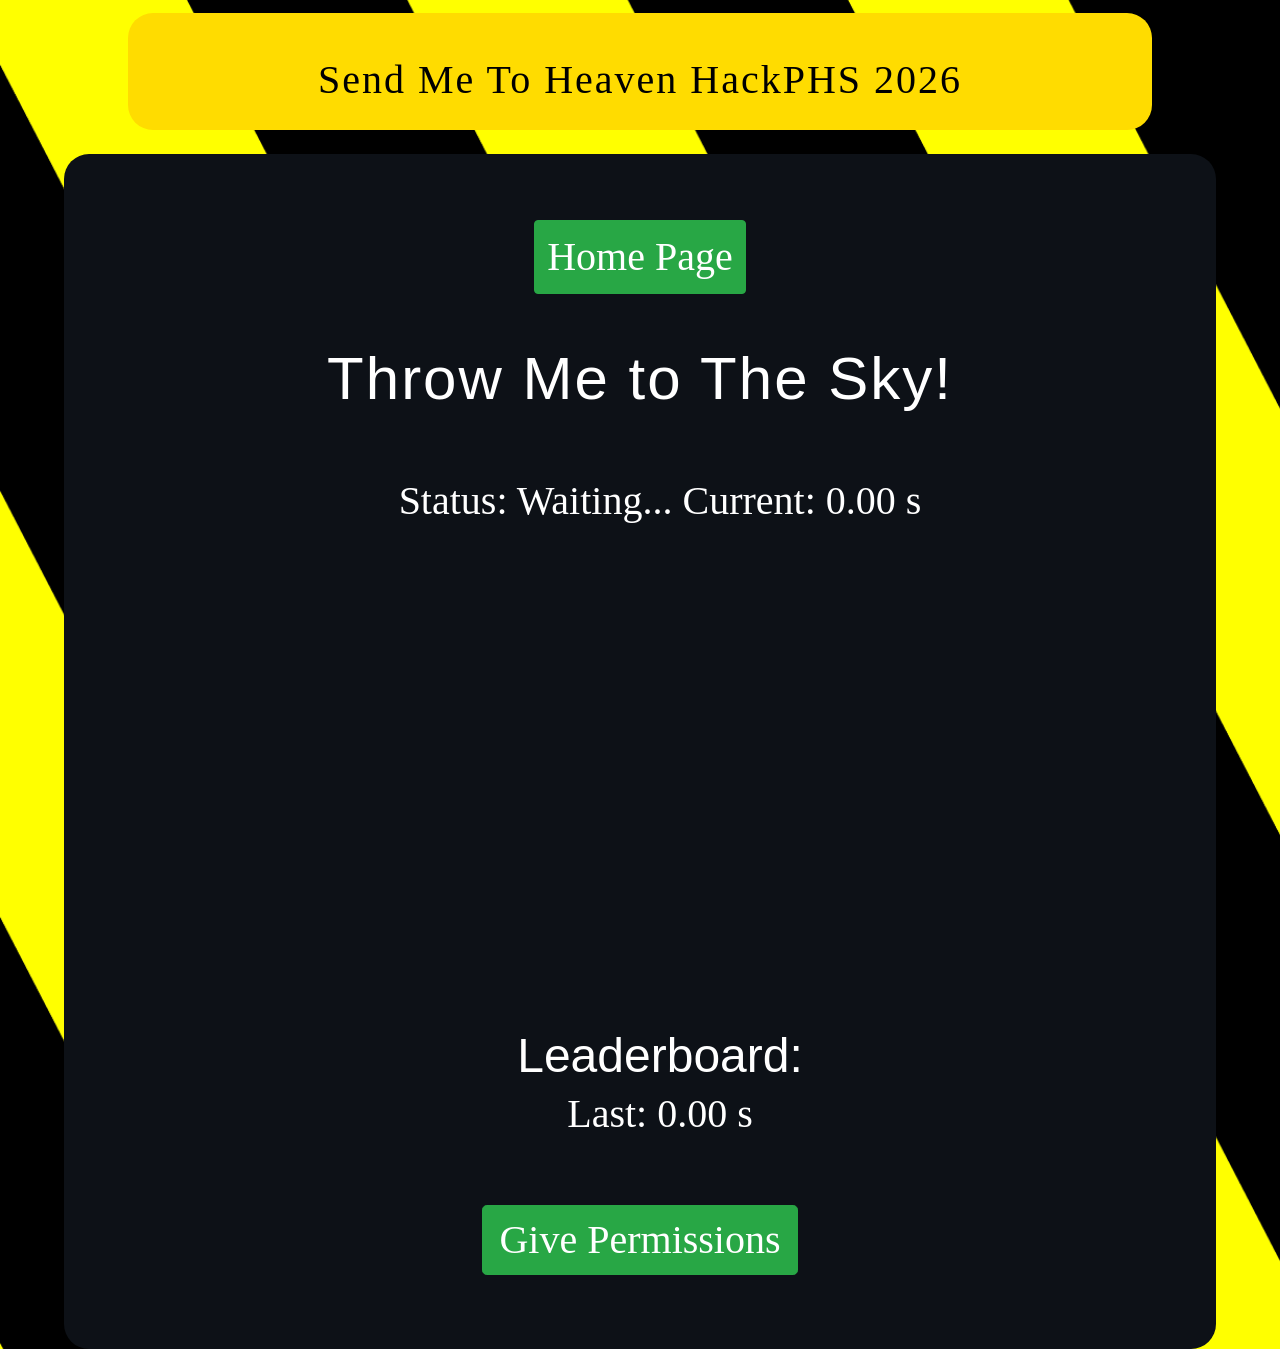
==== timetofly.html @ 19fb99b3 "Add files via upload" ====
<!doctype html>
<html lang="en">
  <head>
    <meta charset="utf-8">

    <title>To The Skies!</title>
    <link rel="stylesheet" href="https://cdn.jsdelivr.net/npm/bootstrap@4.4.1/dist/css/bootstrap.min.css" integrity="sha384-Vkoo8x4CGsO3+Hhxv8T/Q5PaXtkKtu6ug5TOeNV6gBiFeWPGFN9MuhOf23Q9Ifjh" crossorigin="anonymous">
    <link rel="stylesheet" href="style.css">    
    <style>
      #demo-div {color: white;}
      #demo-div span, #demo-div #num-observed-events {color: white;}
      h4 {margin-top: 0.0rem; font-size:3rem;margin-bottom: 0.0rem;}
      #demo-div li {line-height: 35px;}
      #demo-div ul {margin-bottom: 0.66rem;}
      h3 { font-size: 0 ; margin-top: 0.0rem;margin-bottom: 0.0rem;}
    </style>
</head>
<body>

    <center>
   <header><nav><br>
    <h1><a href="index.html"> Send Me To Heaven HackPHS 2026 </a>
    </h1></center>
</nav></header>    <br>
                 
   <div class="content"><nav><center>
    <center>

<main role="main" class="container">

<div class="p-3 mb-2 " id="demo-div">
  <a href="index.html" class="btn btn-success"> Home Page </a>

<h3 style="margin-top:1rem;">Num. of datapoints: <span class="badge badge-warning" id="num-observed-events">0</span></h3>


  <ul>
  <h3>X-axis (&beta;): <span id="Orientation_b">0</span><span>&deg;</span></h3>
  <h3>Y-axis (&gamma;): <span id="Orientation_g">0</span><span>&deg;</span></h3>
  <h3>Z-axis (&alpha;): <span id="Orientation_a">0</span><span>&deg;</span></h3>
</ul>

<ul>
  <h3>X-axis: <span id="Accelerometer_x">0</span><span> m/s<sup>2</sup></span></h3>
  <h3>Y-axis: <span id="Accelerometer_y">0</span><span> m/s<sup>2</sup></span></h3>
  <h3>Z-axis: <span id="Accelerometer_z">0</span><span> m/s<sup>2</sup></span></h3>
  <h3>Data Interval: <span id="Accelerometer_i">0</span><span> ms</span></h3>
</ul>


<ul>
  <h3>X-axis: <span id="Accelerometer_gx">0</span><span> m/s<sup>2</sup></span></h3>
  <h3>Y-axis: <span id="Accelerometer_gy">0</span><span> m/s<sup>2</sup></span></h3>
  <h3>Z-axis: <span id="Accelerometer_gz">0</span><span> m/s<sup>2</sup></span></h3>
</ul>



<h1 style="margin-top:0.75rem;">Throw Me to The Sky!</h4>
<br><br>


<ul>
  <p>Status: <span id="AirTime_status">Waiting...</span></h3>
  Current: <span id="AirTime_current">0.00</span><span> s</span></h3></p>

  <br>  <br>
  <br>
  <br>

  <br>  <br>
  <br>
  <br>

  <br>  <br>
  <br>
  <br>


  <br>  <br>
  <br>
  <br>
  <br>  <br>
  <br>
  <br>

  <h4>Leaderboard:</h4>

  <p>Last: <span id="AirTime_last">0.00</span><span> s</span></h3></p>
  <h3>Max: <span id="AirTime_max">0.00</span><span> s</span></h3>
</ul>

    <ul id="myList"></ul>

<ul>
  <h3>X-axis: <span id="Gyroscope_x">0</span><span>&deg;/s</span></h3>
  <h3>Y-axis: <span id="Gyroscope_y">0</span><span>&deg;/s</span></h3>
  <h3>Z-axis: <span id="Gyroscope_z">0</span><span>&deg;/s</span></h3>
</ul>
<br>
<a id="start_demo" class="btn btn-lg btn-success py-1" href="#" role="button">Give Permissions</a>


</div>
</main>

<script>

function handleOrientation(event) {
  updateFieldIfNotNull('Orientation_a', event.alpha);
  updateFieldIfNotNull('Orientation_b', event.beta);
  updateFieldIfNotNull('Orientation_g', event.gamma);
  incrementEventCount();
}

function incrementEventCount(){
  let counterElement = document.getElementById("num-observed-events")
  let eventCount = parseInt(counterElement.innerHTML)
  counterElement.innerHTML = eventCount + 1;
}

function updateFieldIfNotNull(fieldName, value, precision=10){
  if (value != null)
    document.getElementById(fieldName).innerHTML = value.toFixed(precision);
}

let inAir = false;
let airStartTime = null;
let lastAirTime = 0;
let maxAirTime = 0;

  function handleMotion(event) {
  updateFieldIfNotNull('Accelerometer_gx', event.accelerationIncludingGravity.x);
  updateFieldIfNotNull('Accelerometer_gy', event.accelerationIncludingGravity.y);
  updateFieldIfNotNull('Accelerometer_gz', event.accelerationIncludingGravity.z);

  updateFieldIfNotNull('Accelerometer_x', event.acceleration.x);
  updateFieldIfNotNull('Accelerometer_y', event.acceleration.y);
  updateFieldIfNotNull('Accelerometer_z', event.acceleration.z);

  updateFieldIfNotNull('Accelerometer_i', event.interval, 2);

  updateFieldIfNotNull('Gyroscope_z', event.rotationRate.alpha);
  updateFieldIfNotNull('Gyroscope_x', event.rotationRate.beta);
  updateFieldIfNotNull('Gyroscope_y', event.rotationRate.gamma);
  

  let gx = event.accelerationIncludingGravity.x;
  let gy = event.accelerationIncludingGravity.y;
  let gz = event.accelerationIncludingGravity.z;

  if (gx !== null && gy !== null && gz !== null) {
    
    let totalAcc = Math.sqrt(gx * gx + gy * gy + gz * gz);
    let freeFallThreshold = 2.5;
    let now = performance.now();

    if (!inAir && totalAcc < freeFallThreshold) {
      inAir = true;
      airStartTime = now;
      document.getElementById('AirTime_status').innerHTML = "AHHHHHHHHH";
    } else if (inAir && totalAcc >= freeFallThreshold) {

      inAir = false;
      let duration = (now - airStartTime) / 1000; // Convert ms to seconds
      if (duration > 0.05 && duration < 3.0) {
        lastAirTime = duration;
        func2();
        if (duration > maxAirTime) {
          maxAirTime = duration;
        }
        document.getElementById('AirTime_last').innerHTML = lastAirTime.toFixed(2);
        document.getElementById('AirTime_max').innerHTML = maxAirTime.toFixed(2);
      }
      document.getElementById('AirTime_status').innerHTML = "Landed";
    }

    if (inAir) {
      let currentDuration = (now - airStartTime) / 1000;
      document.getElementById('AirTime_current').innerHTML = currentDuration.toFixed(2);
    } else {
      document.getElementById('AirTime_current').innerHTML = "0.00";
    }
  }
  // -------------------------------------------

  incrementEventCount();
}

let is_running = false;
let demo_button = document.getElementById("start_demo");
demo_button.onclick = function(e) {
  e.preventDefault();
  
  // Request permission for iOS 13+ devices
  if (
    DeviceMotionEvent &&
    typeof DeviceMotionEvent.requestPermission === "function"
  ) {
    DeviceMotionEvent.requestPermission();
  }
  
  if (is_running){
    window.removeEventListener("devicemotion", handleMotion);
    window.removeEventListener("deviceorientation", handleOrientation);
    demo_button.innerHTML = "Start";
    demo_button.classList.add('btn-success');
    demo_button.classList.remove('btn-danger');
    is_running = false;
  }else{
    window.addEventListener("devicemotion", handleMotion);
    window.addEventListener("deviceorientation", handleOrientation);
    document.getElementById("start_demo").innerHTML = "";
    demo_button.classList.remove('btn-success');
    is_running = true;
  }
};



/*
Light and proximity are not supported anymore by mainstream browsers.
window.addEventListener('devicelight', function(e) {
   document.getElementById("DeviceLight").innerHTML="AmbientLight current Value: "+e.value+" Max: "+e.max+" Min: "+e.min;
});

window.addEventListener('lightlevel', function(e) {
   document.getElementById("Lightlevel").innerHTML="Light level: "+e.value;
});

window.addEventListener('deviceproximity', function(e) {
   document.getElementById("DeviceProximity").innerHTML="DeviceProximity current Value: "+e.value+" Max: "+e.max+" Min: "+e.min;
});

window.addEventListener('userproximity', function(event) {
   document.getElementById("UserProximity").innerHTML="UserProximity: "+event.near;
});
*/

</script>



<script>
          const data = [0];


function func2() {
    silval = document.getElementById('AirTime_last').innerHTML;
        data.push(silval);
  const list = document.getElementById("myList");
  if (list.hasChildNodes()) {
    list.removeChild(list.children[0]);
        list.removeChild(list.children[0]);
            list.removeChild(list.children[0]);      
              list.removeChild(list.children[0]);
            list.removeChild(list.children[0]);
  
          }


    data.sort((x, y) => y - x);

   data2=data.slice(0, 5);

        data2.forEach((item) => {
            const li = document.createElement("li");
            li.innerText = item;
            list.appendChild(li); 
        });

}
</script>
</body>
</html>
---- style.css ----
/* COLOR PALETTE: */

/*

White: #FFFFFF
Gray:  #F2F2F2
Green: #7CDE7C

*/
*{   font: Helvetica, Arial, sans-serif;}
title {
  color: #FFFFFF;
  letter-spacing: 7px;
  text-align: center;
  font-size: 40px;
}

h1 {
  letter-spacing: 2px;
  text-align: center;
  font-size: 60px;
  color: #FFFFFF;

}
h2 {
  letter-spacing: 2px;
  text-align: center;
  font-size: 50px;
  color: #FFFFFF;

}

a {
  font-family: Georgia, serif;
  font-size: 40px;
  color: #000000;

}
li {
  font-family: Georgia, serif;
  font-size: 40px;
  color: #FFFFFF;
}
p {
  font-family: Georgia, serif;
  font-size: 40px;
  color: #FFFFFF;

}
.btn{
    font-size: 40px;

}
body {
  padding-top:1%;
   background-image: url("images/1467061.png");
      background-repeat: no-repeat;
      background-size: cover;
          background-color: #000000;

}
 .content{
    background-color: #0D1117;

  margin: auto;
  padding: 50px;
  width: 90%;
  
  
}
iframe{
  padding-top:1%;}
header {
  padding-bottom:1%;
  background-color: #FFDC00;
  width: 80%;
  /* don't forget about hexcolors*/
}
/* From W3Schools */

/* Create two equal columns that floats next to each other */
.column {
  float: center;
  width: 50%;
  padding: 10px;
  height: 50%; /* Should be removed. Only for demonstration */
}

/* Clear floats after the columns */
.row:after {
  content: "";
  display: table;
  clear: both;
}

*{  border-radius: 25px;}
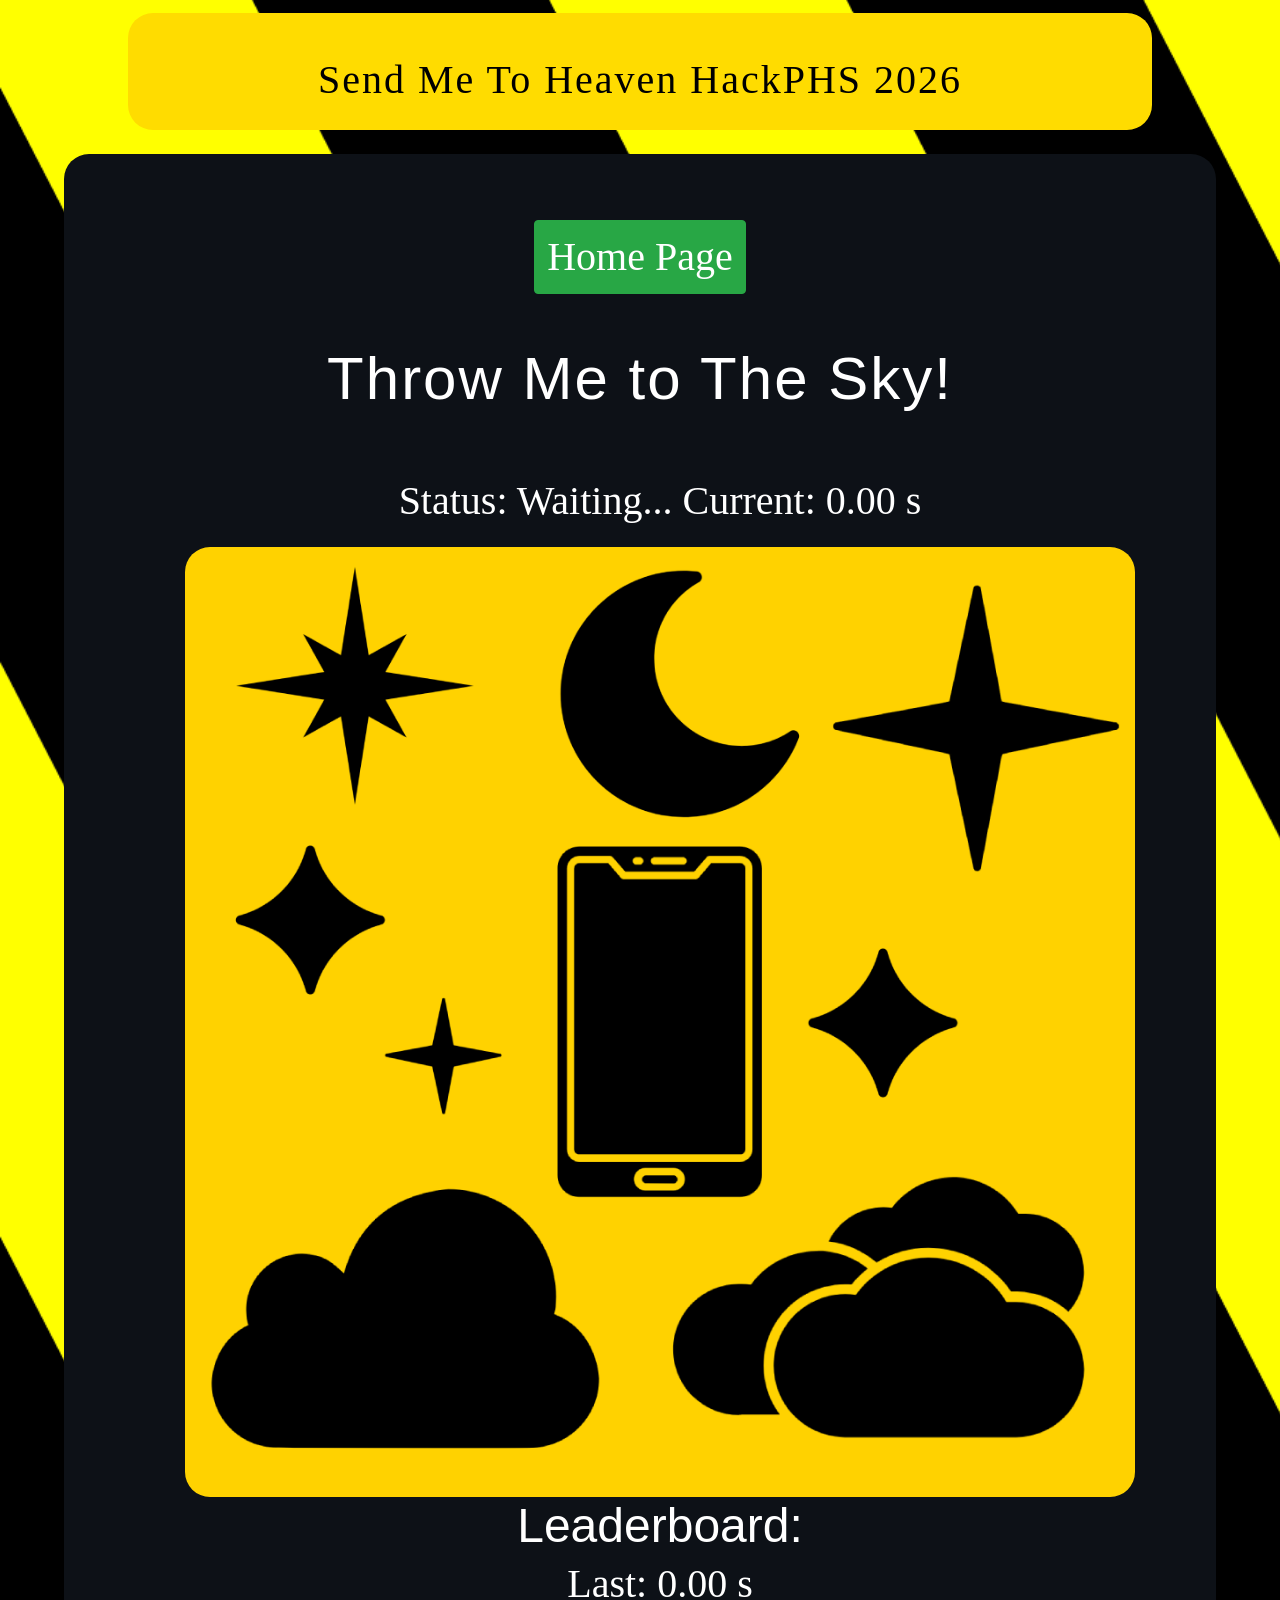
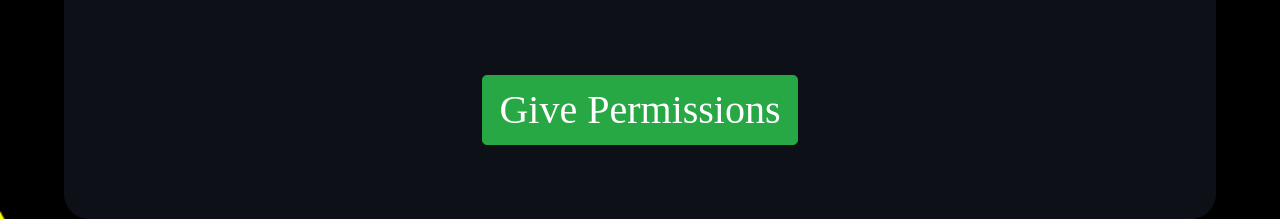
==== commit e3bc9740: "Add files via upload" ====
--- a/timetofly.html
+++ b/timetofly.html
@@ -64,25 +64,8 @@
   <p>Status: <span id="AirTime_status">Waiting...</span></h3>
   Current: <span id="AirTime_current">0.00</span><span> s</span></h3></p>
 
-  <br>  <br>
-  <br>
-  <br>
-
-  <br>  <br>
-  <br>
-  <br>
-
-  <br>  <br>
-  <br>
-  <br>
-
-
-  <br>  <br>
-  <br>
-  <br>
-  <br>  <br>
-  <br>
-  <br>
+    <img src="images/nameitsmthidk.png" alt="" style="width:100%;">
+
 
   <h4>Leaderboard:</h4>
 
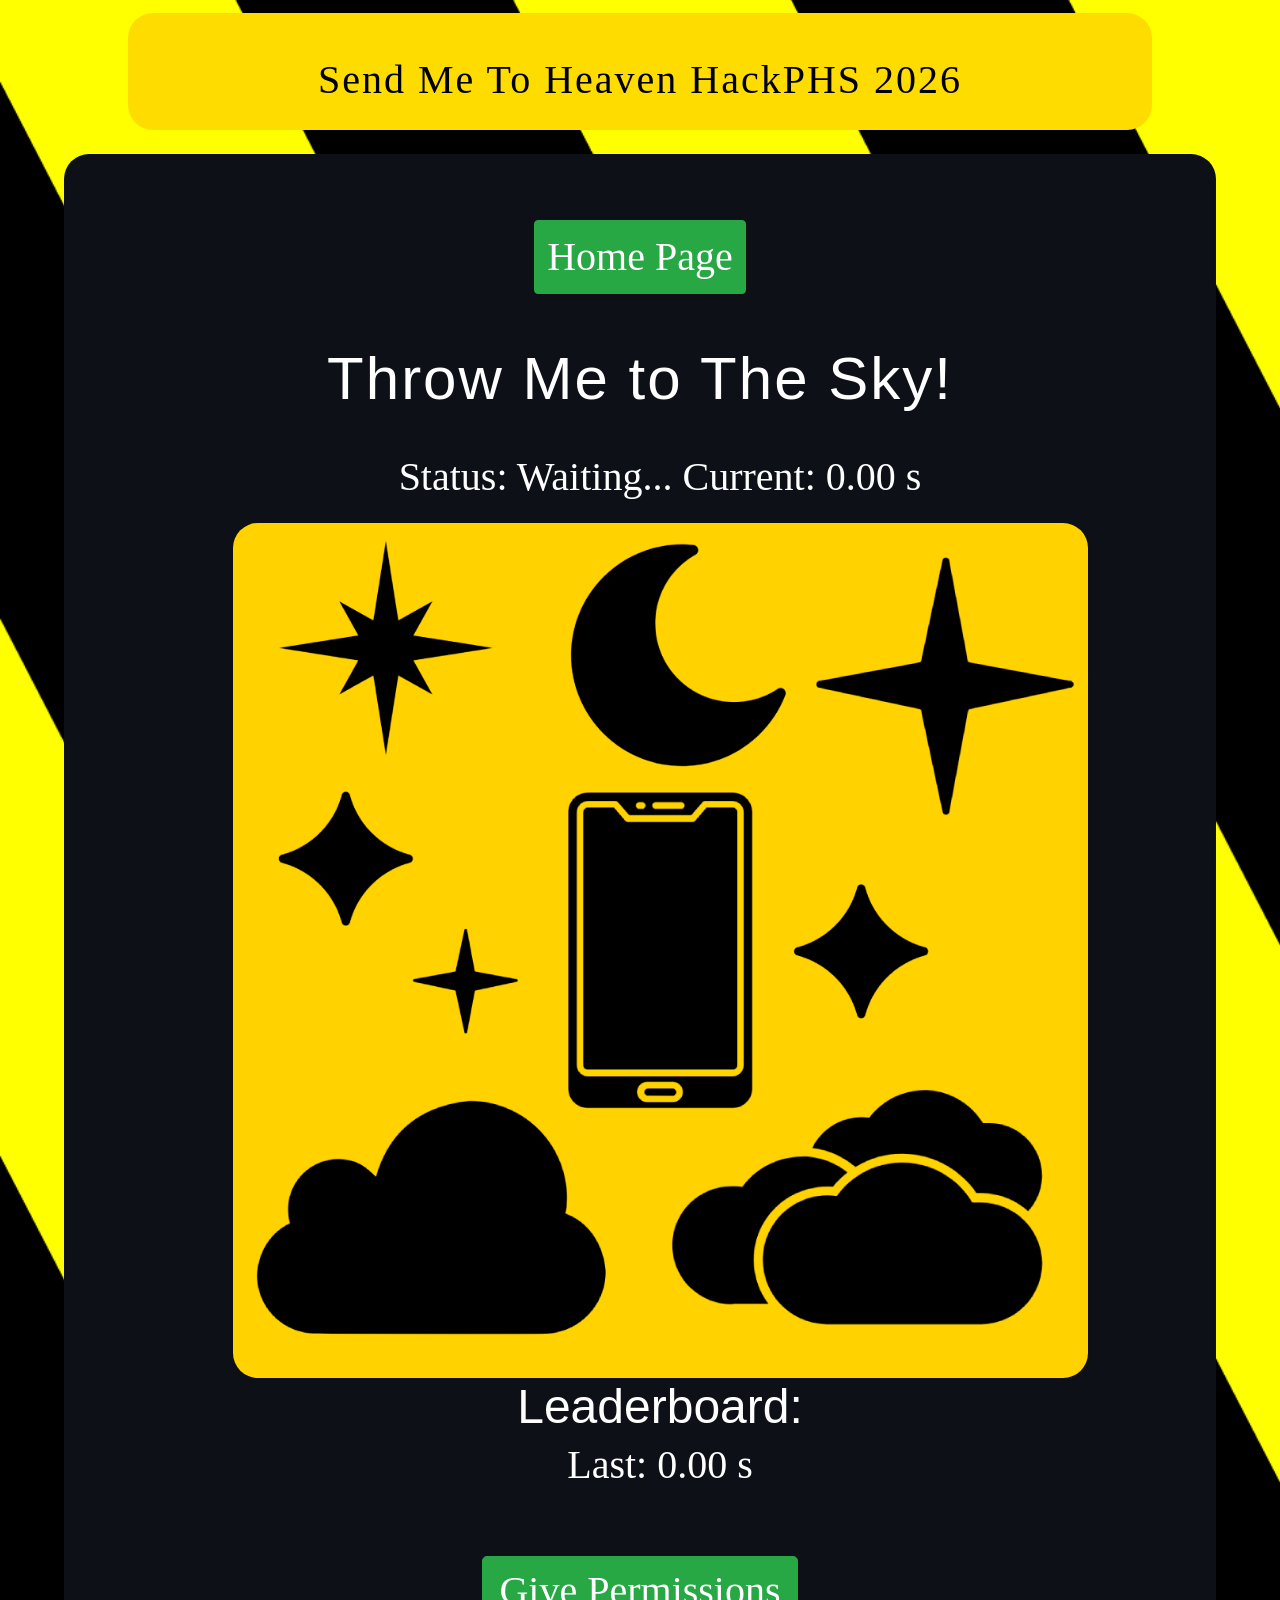
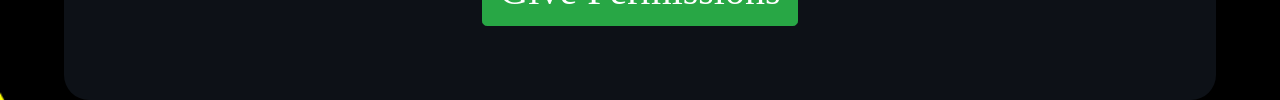
==== commit 53a9b247: "Add files via upload" ====
--- a/timetofly.html
+++ b/timetofly.html
@@ -57,14 +57,14 @@
 
 
 <h1 style="margin-top:0.75rem;">Throw Me to The Sky!</h4>
-<br><br>
+<br>
 
 
 <ul>
   <p>Status: <span id="AirTime_status">Waiting...</span></h3>
   Current: <span id="AirTime_current">0.00</span><span> s</span></h3></p>
 
-    <img src="images/nameitsmthidk.png" alt="" style="width:100%;">
+    <img src="images/nameitsmthidk.png" alt="" style="width:90%;">
 
 
   <h4>Leaderboard:</h4>
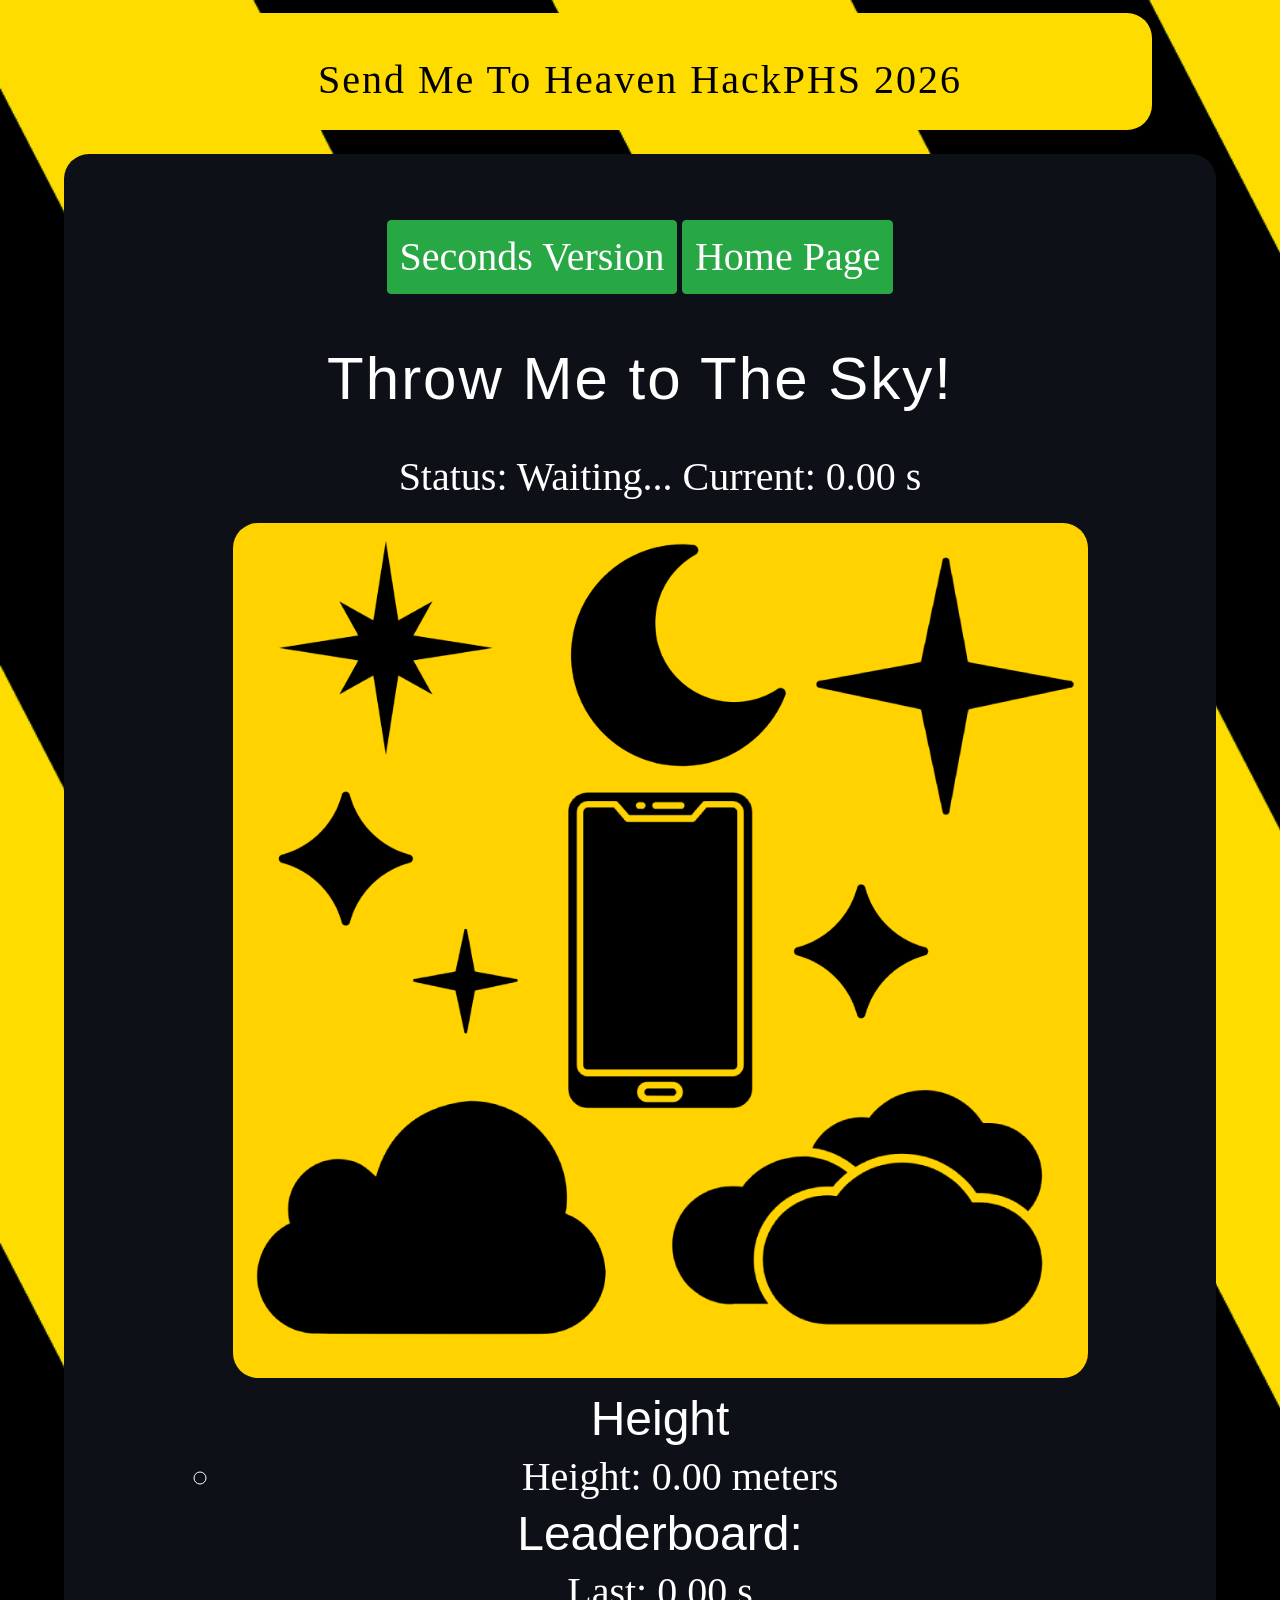
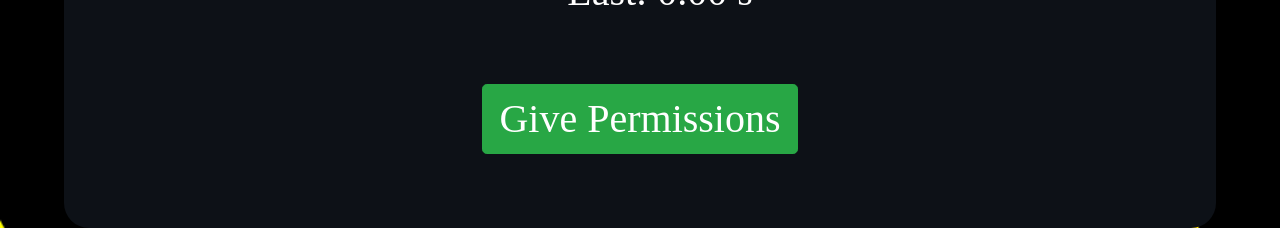
==== commit 09cd0fd2: "Add files via upload" ====
--- a/timetofly.html
+++ b/timetofly.html
@@ -29,6 +29,8 @@
 <main role="main" class="container">
 
 <div class="p-3 mb-2 " id="demo-div">
+      <a href="timetofly2.html" class="btn btn-success"> Seconds Version </a>
+
   <a href="index.html" class="btn btn-success"> Home Page </a>
 
 <h3 style="margin-top:1rem;">Num. of datapoints: <span class="badge badge-warning" id="num-observed-events">0</span></h3>
@@ -60,16 +62,21 @@
 <br>
 
 
+
 <ul>
   <p>Status: <span id="AirTime_status">Waiting...</span></h3>
   Current: <span id="AirTime_current">0.00</span><span> s</span></h3></p>
 
     <img src="images/nameitsmthidk.png" alt="" style="width:90%;">
 
+<h4 style="margin-top:0.75rem;">Height</h4>
+<ul>
+  <li style="margin-top:0.75rem;">Height: <span id="AirHeight_current">0.00</span><span> meters</span></li>
+</ul>
 
   <h4>Leaderboard:</h4>
 
-  <p>Last: <span id="AirTime_last">0.00</span><span> s</span></h3></p>
+  <p>Last: <span id="AirHeight_current">0.00</span><span> s</span></h3></p>
   <h3>Max: <span id="AirTime_max">0.00</span><span> s</span></h3>
 </ul>
 
@@ -152,6 +159,11 @@
         if (duration > maxAirTime) {
           maxAirTime = duration;
         }
+
+        let gravity = 9.81; 
+        let heightmeters = (0.125 * gravity * (duration * duration));
+
+        document.getElementById('AirHeight_current').innerHTML = heightmeters.toFixed(2);
         document.getElementById('AirTime_last').innerHTML = lastAirTime.toFixed(2);
         document.getElementById('AirTime_max').innerHTML = maxAirTime.toFixed(2);
       }
@@ -161,10 +173,15 @@
     if (inAir) {
       let currentDuration = (now - airStartTime) / 1000;
       document.getElementById('AirTime_current').innerHTML = currentDuration.toFixed(2);
+
+      let currenthight = (0.125 * 9.81 * (currentDuration * currentDuration));
+        document.getElementById('AirHeight_current').innerHTML = currenthight.toFixed
     } else {
       document.getElementById('AirTime_current').innerHTML = "0.00";
     }
   }
+
+  
   // -------------------------------------------
 
   incrementEventCount();
@@ -229,22 +246,21 @@
 
 
 function func2() {
-    silval = document.getElementById('AirTime_last').innerHTML;
+    silval = document.getElementById('AirHeight_current').innerHTML;
         data.push(silval);
   const list = document.getElementById("myList");
   if (list.hasChildNodes()) {
     list.removeChild(list.children[0]);
         list.removeChild(list.children[0]);
             list.removeChild(list.children[0]);      
-              list.removeChild(list.children[0]);
-            list.removeChild(list.children[0]);
+
   
           }
 
 
     data.sort((x, y) => y - x);
 
-   data2=data.slice(0, 5);
+   data2=data.slice(0, 3);
 
         data2.forEach((item) => {
             const li = document.createElement("li");
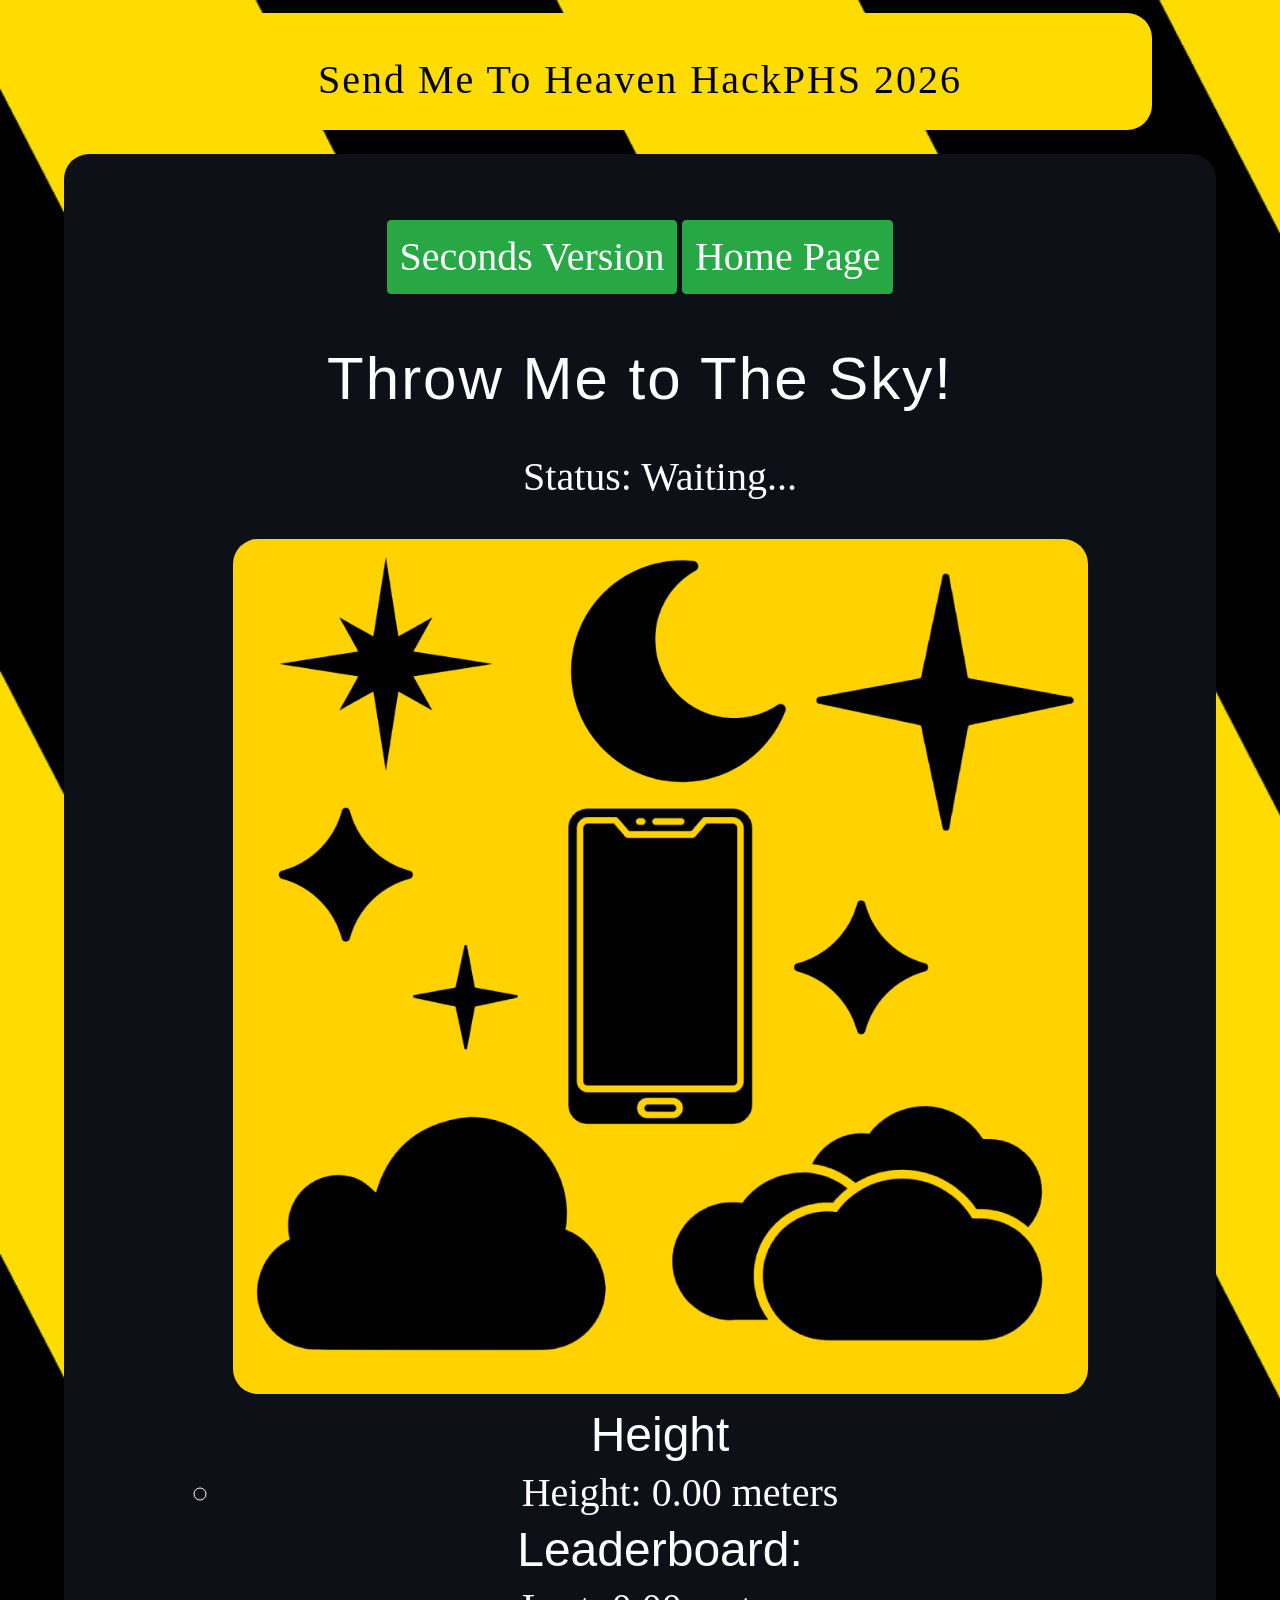
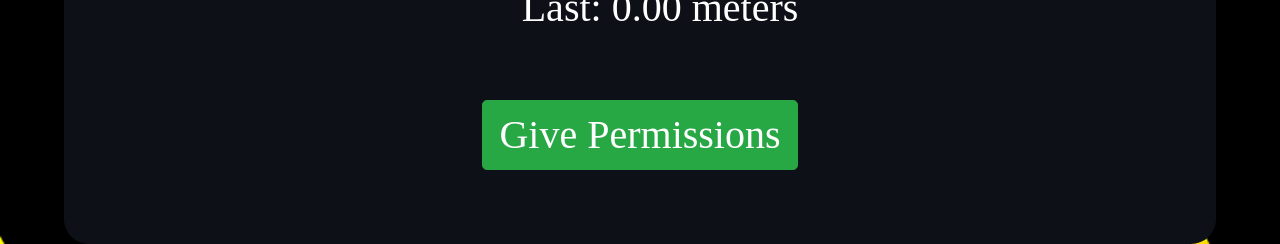
==== commit 57d625d5: "Add files via upload" ====
--- a/timetofly.html
+++ b/timetofly.html
@@ -65,7 +65,7 @@
 
 <ul>
   <p>Status: <span id="AirTime_status">Waiting...</span></h3>
-  Current: <span id="AirTime_current">0.00</span><span> s</span></h3></p>
+  <h3>Current: <span id="AirTime_current">0.00</span><span> s</span></h3></p>
 
     <img src="images/nameitsmthidk.png" alt="" style="width:90%;">
 
@@ -76,8 +76,8 @@
 
   <h4>Leaderboard:</h4>
 
-  <p>Last: <span id="AirHeight_current">0.00</span><span> s</span></h3></p>
-  <h3>Max: <span id="AirTime_max">0.00</span><span> s</span></h3>
+  <p>Last: <span id="AirHeight_current">0.00</span><span> meters</span></h3></p>
+  <h3>Max: <span id="AirHeight_max">0.00</span><span> meters</span></h3>
 </ul>
 
     <ul id="myList"></ul>
